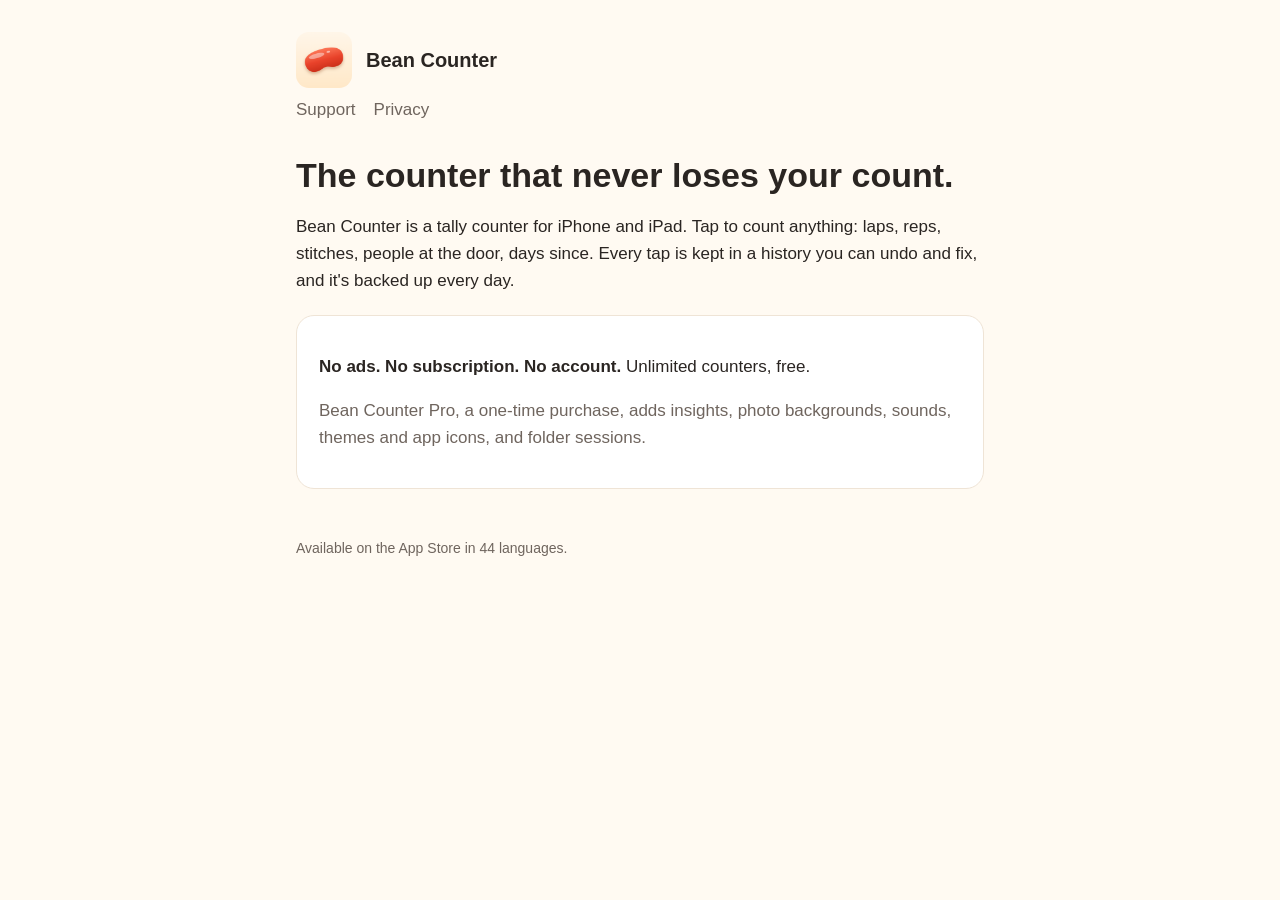
==== index.html @ 5407b4c4 "Privacy policy and support pages" ====
<!doctype html>
<html lang="en">
<head>
<meta charset="utf-8">
<meta name="viewport" content="width=device-width, initial-scale=1">
<title>Bean Counter</title>
<meta name="description" content="Bean Counter is a tally counter for iPhone and iPad that never loses your count. No ads, no account, unlimited counters.">
<link rel="icon" href="icon.png">
<link rel="stylesheet" href="style.css">
</head>
<body>
<main>
  <header><img src="icon.png" alt=""><a href="./">Bean Counter</a></header>
  <nav><a href="support.html">Support</a><a href="privacy.html">Privacy</a></nav>
  <h1>The counter that never loses your count.</h1>
  <p>Bean Counter is a tally counter for iPhone and iPad. Tap to count anything: laps, reps, stitches, people at the door, days since. Every tap is kept in a history you can undo and fix, and it's backed up every day.</p>
  <div class="card">
    <p><strong>No ads. No subscription. No account.</strong> Unlimited counters, free.</p>
    <p class="muted">Bean Counter Pro, a one-time purchase, adds insights, photo backgrounds, sounds, themes and app icons, and folder sessions.</p>
  </div>
  <footer>Available on the App Store in 44 languages.</footer>
</main>
</body>
</html>
---- style.css ----
:root {
  --bg: #fffaf2;
  --text: #2a2522;
  --muted: #6f655e;
  --accent: #e8452f;
  --card: #ffffff;
  --line: #efe4d6;
}
@media (prefers-color-scheme: dark) {
  :root {
    --bg: #1a1714;
    --text: #f3ede6;
    --muted: #b3a89e;
    --accent: #ff7a5c;
    --card: #24201c;
    --line: #3a332c;
  }
}
* { box-sizing: border-box; }
body {
  margin: 0;
  background: var(--bg);
  color: var(--text);
  font: 17px/1.6 -apple-system, BlinkMacSystemFont, "Segoe UI", Roboto, sans-serif;
}
main { max-width: 720px; margin: 0 auto; padding: 32px 16px 64px; }
header { display: flex; align-items: center; gap: 14px; margin-bottom: 8px; }
header img { width: 56px; height: 56px; border-radius: 13px; }
header a { color: inherit; text-decoration: none; font-weight: 700; font-size: 20px; }
nav { display: flex; gap: 18px; margin: 8px 0 32px; }
nav a { color: var(--muted); text-decoration: none; }
nav a:hover, a { color: var(--accent); }
h1 { font-size: 34px; line-height: 1.2; margin: 0 0 8px; }
h2 { font-size: 21px; margin: 32px 0 6px; }
p, li { color: var(--text); }
.muted { color: var(--muted); }
.card { background: var(--card); border: 1px solid var(--line); border-radius: 18px; padding: 20px 22px; margin: 20px 0; }
footer { margin-top: 48px; color: var(--muted); font-size: 14px; }
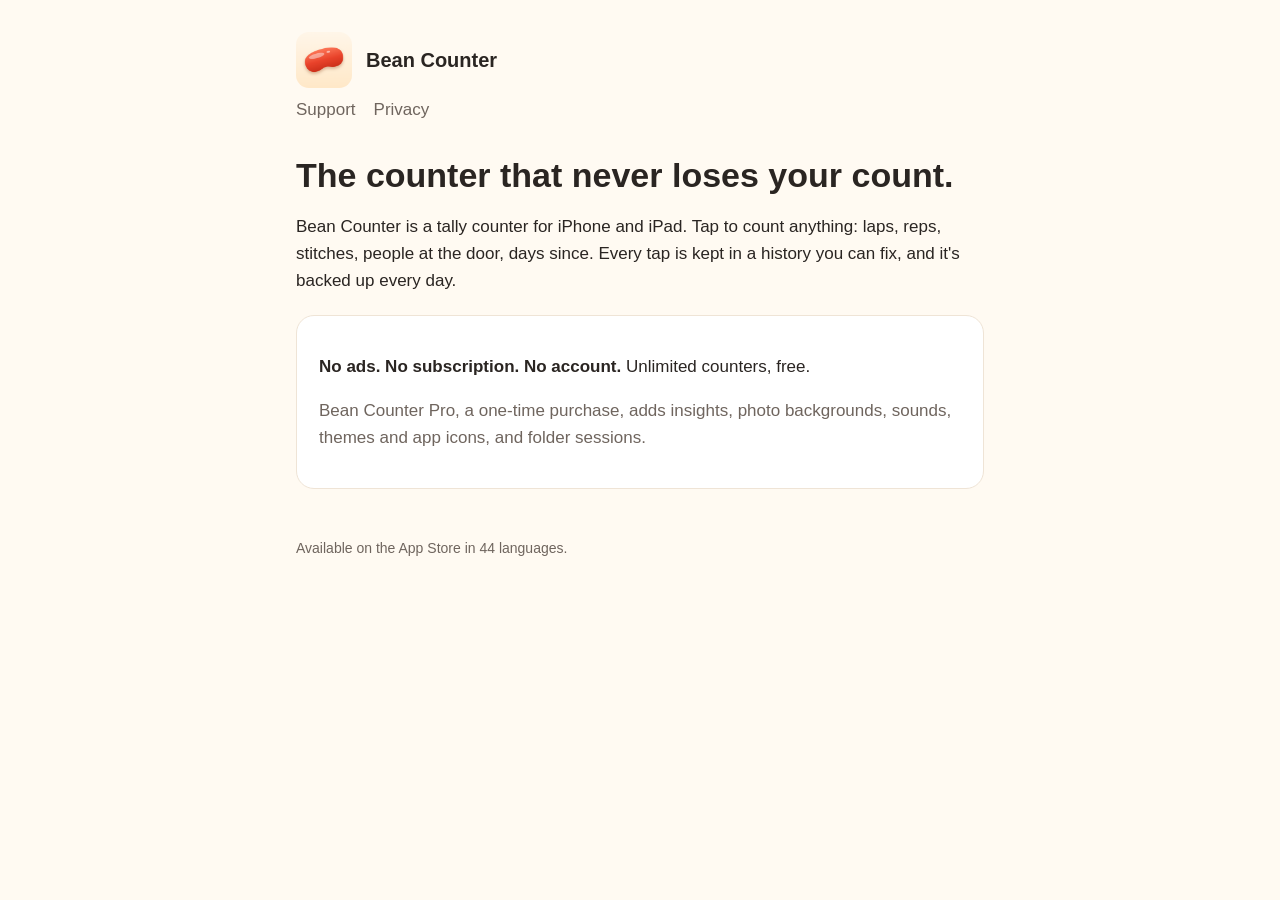
==== commit 90c73ff6: "Support: a mistaken tap is undone with the button under the number" ====
--- a/index.html
+++ b/index.html
@@ -13,7 +13,7 @@
   <header><img src="icon.png" alt=""><a href="./">Bean Counter</a></header>
   <nav><a href="support.html">Support</a><a href="privacy.html">Privacy</a></nav>
   <h1>The counter that never loses your count.</h1>
-  <p>Bean Counter is a tally counter for iPhone and iPad. Tap to count anything: laps, reps, stitches, people at the door, days since. Every tap is kept in a history you can undo and fix, and it's backed up every day.</p>
+  <p>Bean Counter is a tally counter for iPhone and iPad. Tap to count anything: laps, reps, stitches, people at the door, days since. Every tap is kept in a history you can fix, and it's backed up every day.</p>
   <div class="card">
     <p><strong>No ads. No subscription. No account.</strong> Unlimited counters, free.</p>
     <p class="muted">Bean Counter Pro, a one-time purchase, adds insights, photo backgrounds, sounds, themes and app icons, and folder sessions.</p>
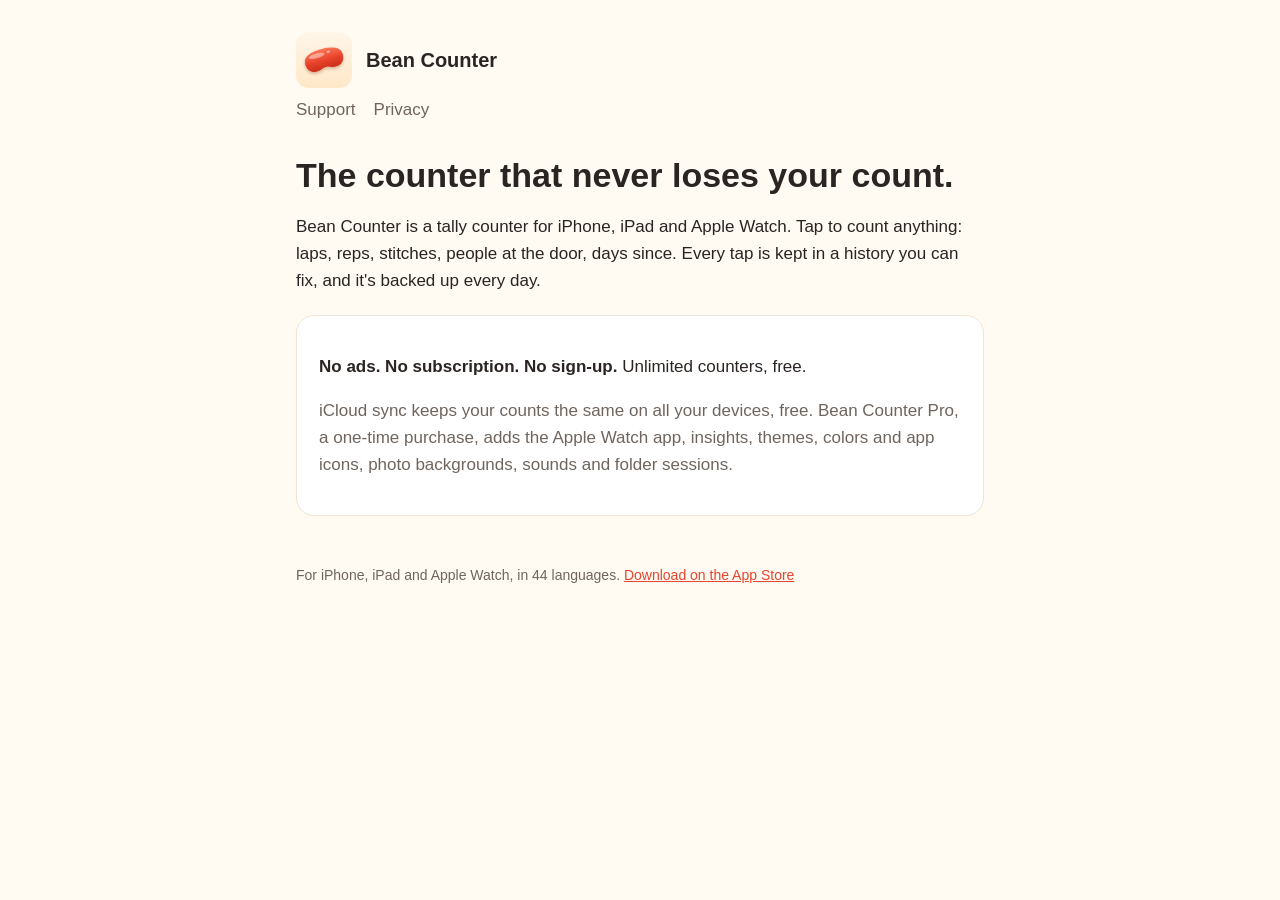
==== commit adfb0d0a: "The privacy policy and support pages now cover iCloud sync and the Apple Watch app, and the home pag" ====
--- a/index.html
+++ b/index.html
@@ -13,12 +13,12 @@
   <header><img src="icon.png" alt=""><a href="./">Bean Counter</a></header>
   <nav><a href="support.html">Support</a><a href="privacy.html">Privacy</a></nav>
   <h1>The counter that never loses your count.</h1>
-  <p>Bean Counter is a tally counter for iPhone and iPad. Tap to count anything: laps, reps, stitches, people at the door, days since. Every tap is kept in a history you can fix, and it's backed up every day.</p>
+  <p>Bean Counter is a tally counter for iPhone, iPad and Apple Watch. Tap to count anything: laps, reps, stitches, people at the door, days since. Every tap is kept in a history you can fix, and it's backed up every day.</p>
   <div class="card">
-    <p><strong>No ads. No subscription. No account.</strong> Unlimited counters, free.</p>
-    <p class="muted">Bean Counter Pro, a one-time purchase, adds insights, photo backgrounds, sounds, themes and app icons, and folder sessions.</p>
+    <p><strong>No ads. No subscription. No sign-up.</strong> Unlimited counters, free.</p>
+    <p class="muted">iCloud sync keeps your counts the same on all your devices, free. Bean Counter Pro, a one-time purchase, adds the Apple Watch app, insights, themes, colors and app icons, photo backgrounds, sounds and folder sessions.</p>
   </div>
-  <footer>Available on the App Store in 44 languages.</footer>
+  <footer>For iPhone, iPad and Apple Watch, in 44 languages. <a href="https://apps.apple.com/app/bean-counter-tally-clicker/id6817199466">Download on the App Store</a></footer>
 </main>
 </body>
 </html>
